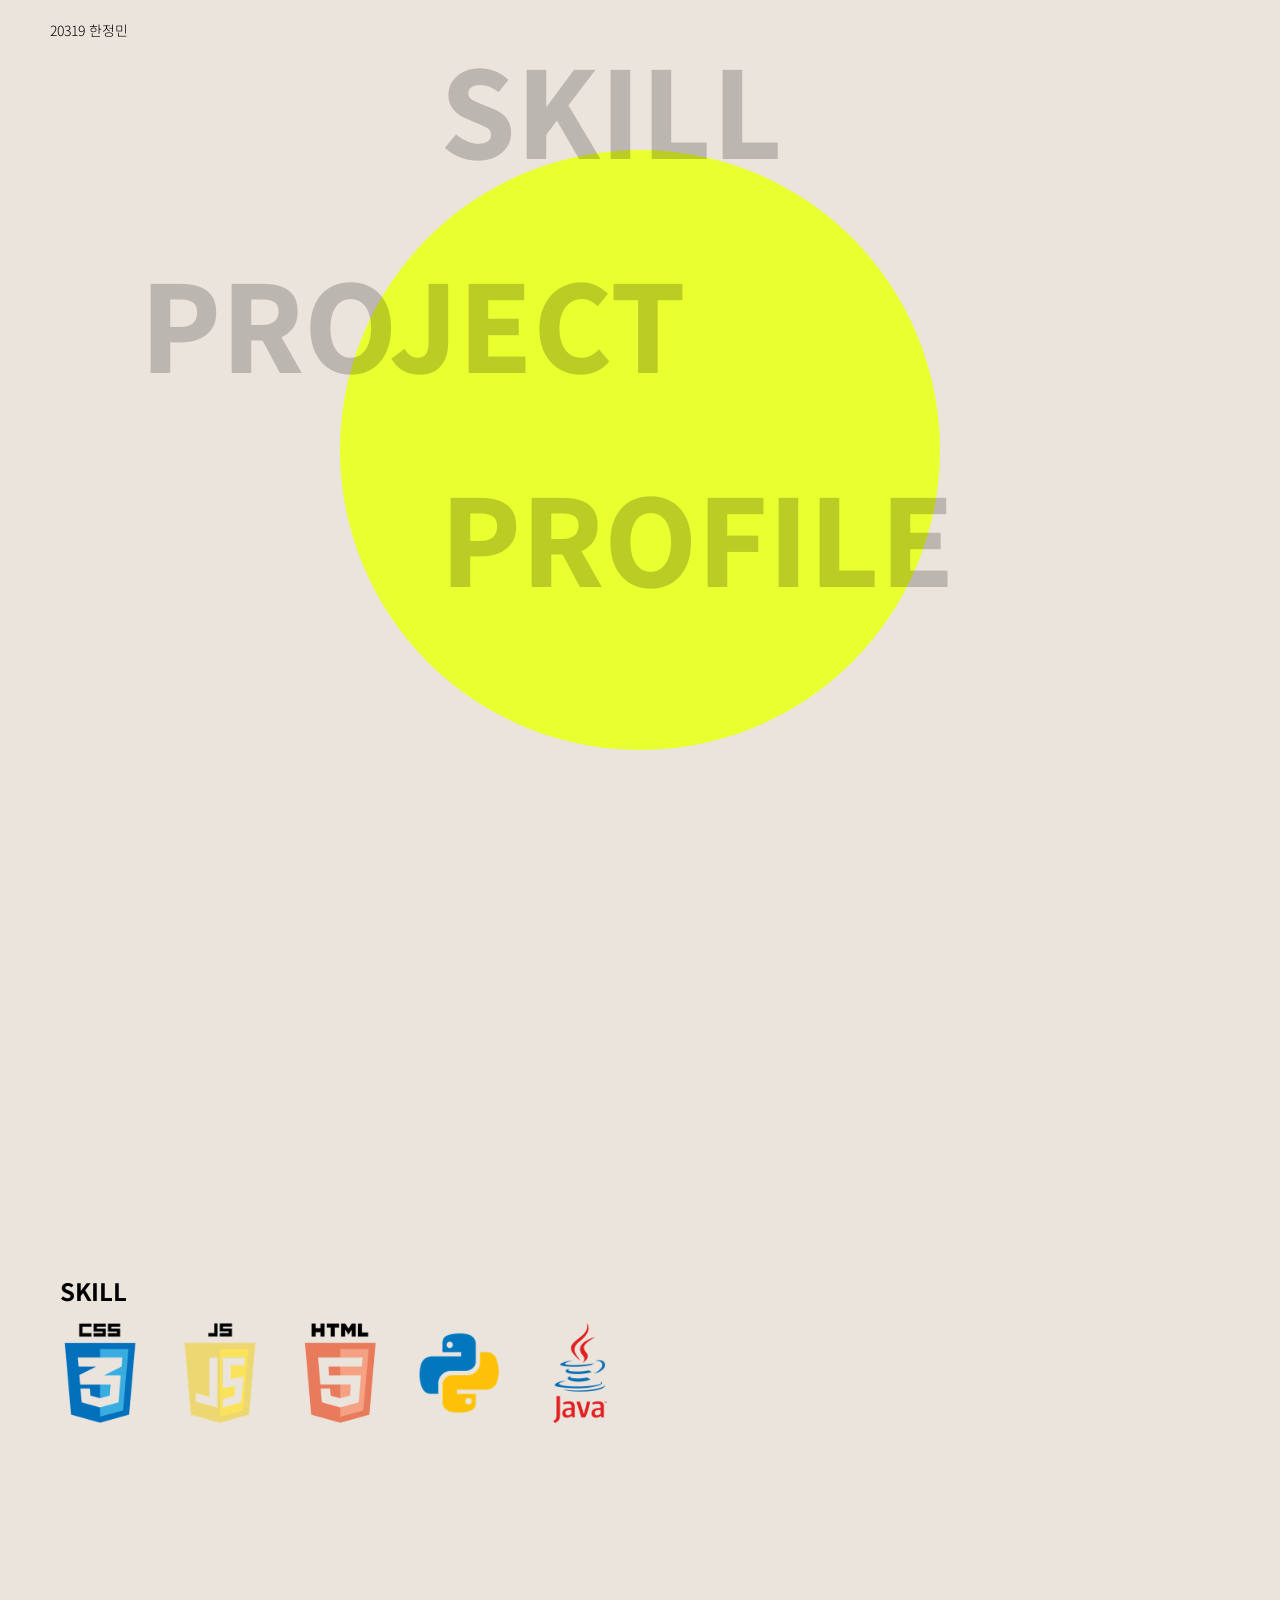
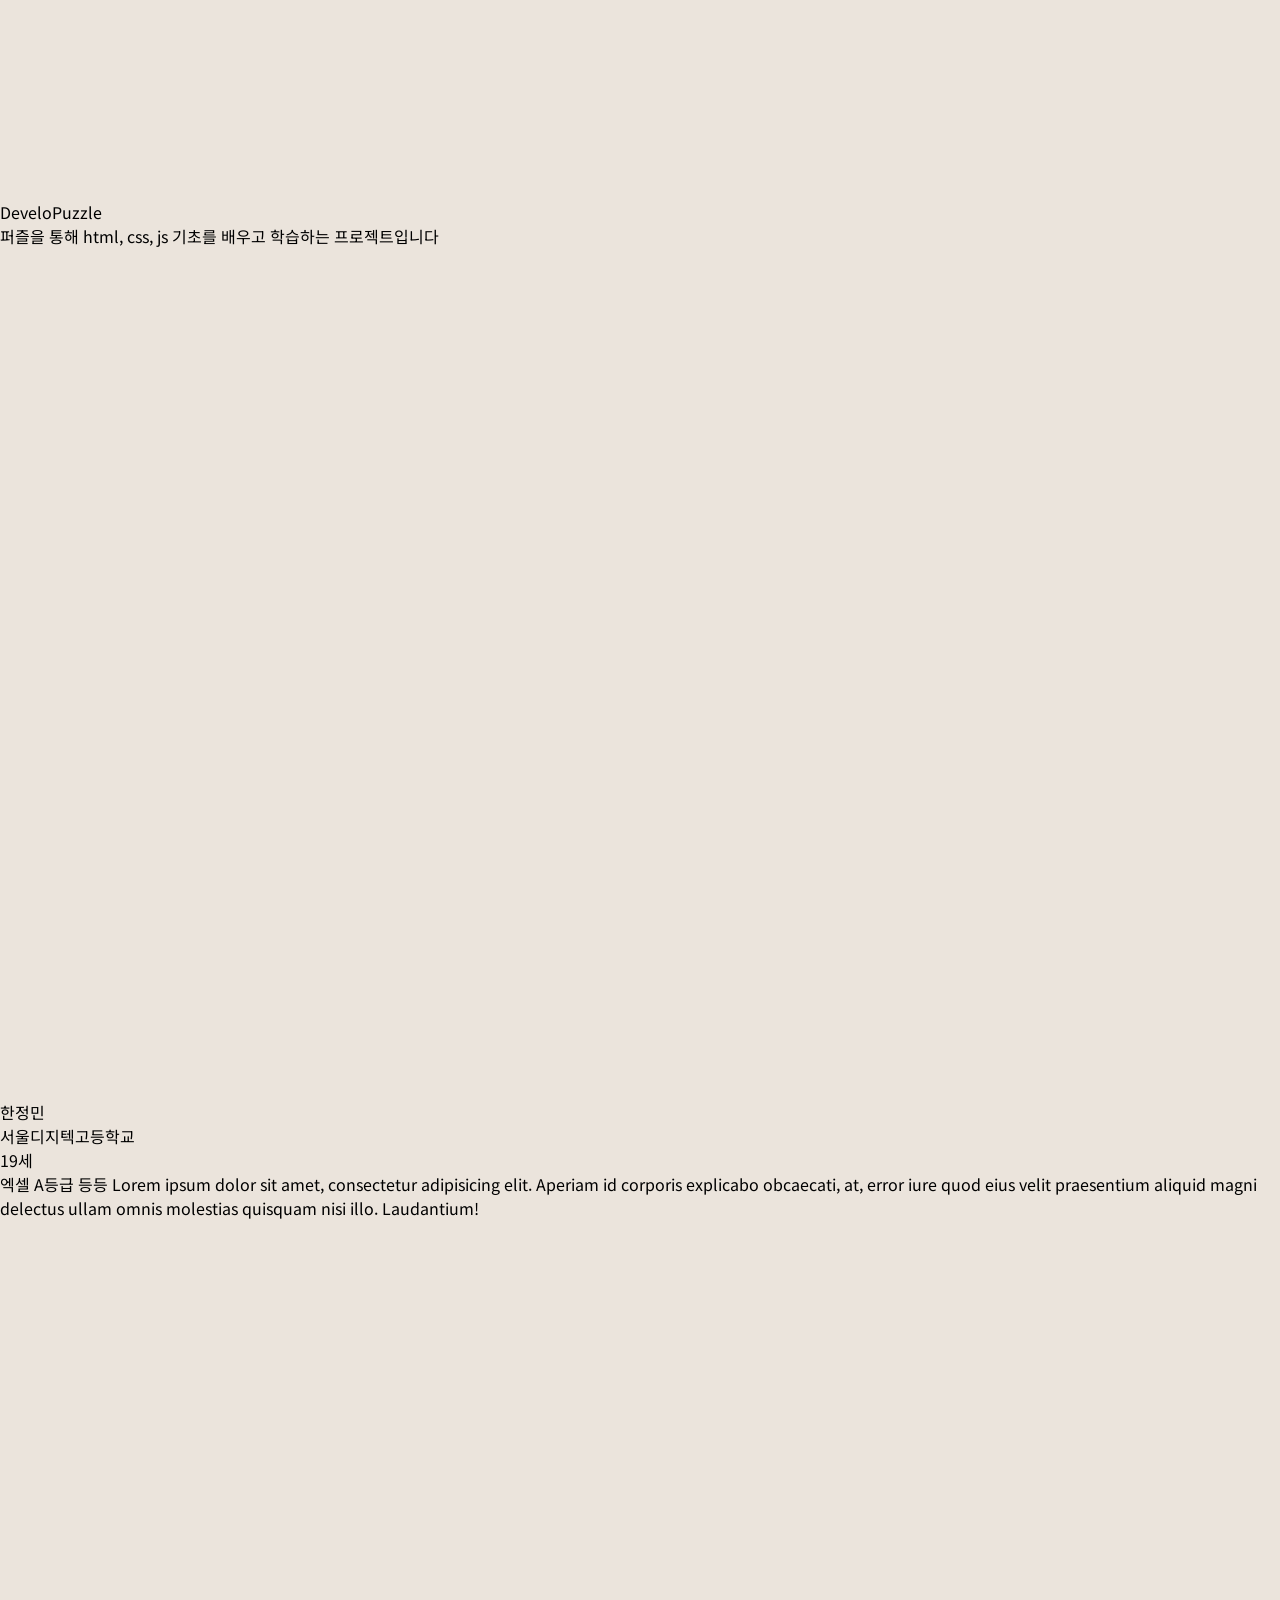
==== index.html @ 03fe5b4d "초반 업로딩" ====
<!DOCTYPE html>
<html lang="ko">

<head>
    <meta charset="UTF-8">
    <meta name="viewport" content="width=device-width, initial-scale=1.0">
    <title>포폴</title>
    <link rel="stylesheet" href="style.css">
</head>

<body>
    <header>
        <div class="align">
            <div class="logo">
                20319 한정민
            </div>
        </div>
    </header>

    <main>
        <section>
            <div class="about">
                <!-- <p>서울 디지텍고등학교 인공지능융합과</p> -->
            </div>

            <ul class="titles">
                <li>SKILL</li>
                <li>PROJECT</li>
                <li>PROFILE</li>
            </ul>

            <div class="main_circle">

            </div>
        </section>
        <section>
            <div class="skill_list">
                <h3 class="skill_title">SKILL</h3>
                <ul class="skill_img">
                    <li><img src="./images/Group 1.png" alt=""></li>
                    <li><img src="./images/Group 2.png" alt=""></li>
                    <li><img src="./images/Group 3.png" alt=""></li>
                    <li><img src="./images/Group 4.png" alt=""></li>
                    <li><img src="./images/Group 5.png" alt=""></li>
                </ul>
            </div>
        </section>
        <section>
            DeveloPuzzle 
            <br>퍼즐을 통해 html, css, js 기초를 배우고 학습하는 프로젝트입니다
        </section>
        <section>
            한정민
            <br>서울디지텍고등학교
            <br>19세
            <br>엑셀 A등급 등등
            Lorem ipsum dolor sit amet, consectetur adipisicing elit. Aperiam id corporis explicabo obcaecati, at, error iure quod eius velit praesentium aliquid magni delectus ullam omnis molestias quisquam nisi illo. Laudantium!
        </section>

    </main>


    <script src="script.js"></script>
</body>

</html>
---- style.css ----
@import url('https://fonts.googleapis.com/css2?family=Noto+Sans+KR:wght@100..900&display=swap');
*{
    margin: 0;
    padding: 0;

    font-family: "Noto Sans KR", sans-serif;
}
:root{
    --point-color: rgb(237, 255, 73);    
}

body{
    overflow-x: hidden;
}
main{
    height: 200vh;

}

header{
    position: fixed;
    top: 0;
    left: 0;
    width: 100%;
    height: 60px;
    display: flex;
    justify-content: center;
    align-items: center;
}
.align{
    width: calc(100% - 100px);
}
header .logo{
    font-weight: 300;
    font-size: 14px;
    cursor: pointer;
}


section:nth-child(1){
    width: calc(100% - 100px);
    height: 100vh;
    background-color: rgb(235, 228, 220);
    padding: 0 50px;
}
.titles{
    list-style: none;
    font-size: 120px;
    font-weight: 800;
    color: rgba(0, 0, 0, 0.2);
    
    position: fixed;
    right: 23%;
    top: 20px;
    display: flex;
    flex-direction: column;
    gap: 40px;
    z-index: 10;

    transition: .9s cubic-bezier(0.5, 0, 0, 1);
}
.titles li{
    cursor: pointer;
    transition: .3s;
    position: relative;

    transition: .5s cubic-bezier(0.5, 0, 0, 1);
}
.titles li:nth-child(2){
    right: 300px;
}
.titles.secondStart{
    right: 50px;
    font-size: 18px;
    gap: 5px;
}
.titles.secondStart li:nth-child(2){
    right: 0;
}
/* .titles li::after{
    content: "";
    width: 0%;
    height: 10px;
    background-color: black;
    display: inline-block;
    position: absolute;
    bottom: 0;
    left: 0;
    transition: .9s cubic-bezier(0.5, 0, 0, 1);
} */
/* .titles li:hover::after{
    width: 100%;
} */
.titles li:hover{
    color: black;
}
.main_circle{
    width: 600px;
    height: 600px;
    border-radius: 100%;
    background-color: rgb(234, 255, 47);
    /* border: 1px solid rgb(255, 191, 0); */
    position: relative;
    top: 50%;
    left: 50%;
    transform: translate(-50%, -50%);
    z-index: 0;
    transition: 1.5s cubic-bezier(0.5, 0, 0, 1);
}
.main_circle.active {
    animation: circle_active .9s cubic-bezier(0.5, 0, 0, 1) infinite;
}
@keyframes circle_active {
    0%{
        width: 500px;
        height: 500px;
    }
    50%{
        width: 600px;
        height: 600px;
    }
    100%{
        width: 500px;
        height: 500px;
    }
}



section:nth-child(2){
    width: 100%;
    height: 100vh;
    background-color: rgb(235, 228, 220);
}
.skill_list{
    margin: 0 0 0 50px;
    position: relative;
    display: flex;
    flex-direction: column;
    justify-content: center;
    height: 100%;
}
.skill_title{
    font-size: 24px;
    margin: 0 0 15px 10px;
}
.skill_img{
    display: flex;
    gap: 20px;
    list-style: none;
}
.skill_img li img{
    width: 100px;
}




section:nth-child(3){
    width: 100%;
    height: 100vh;
    background-color: rgb(235, 228, 220);
}



section:nth-child(4){
    width: 100%;
    height: 100vh;
    background-color: rgb(235, 228, 220);
}
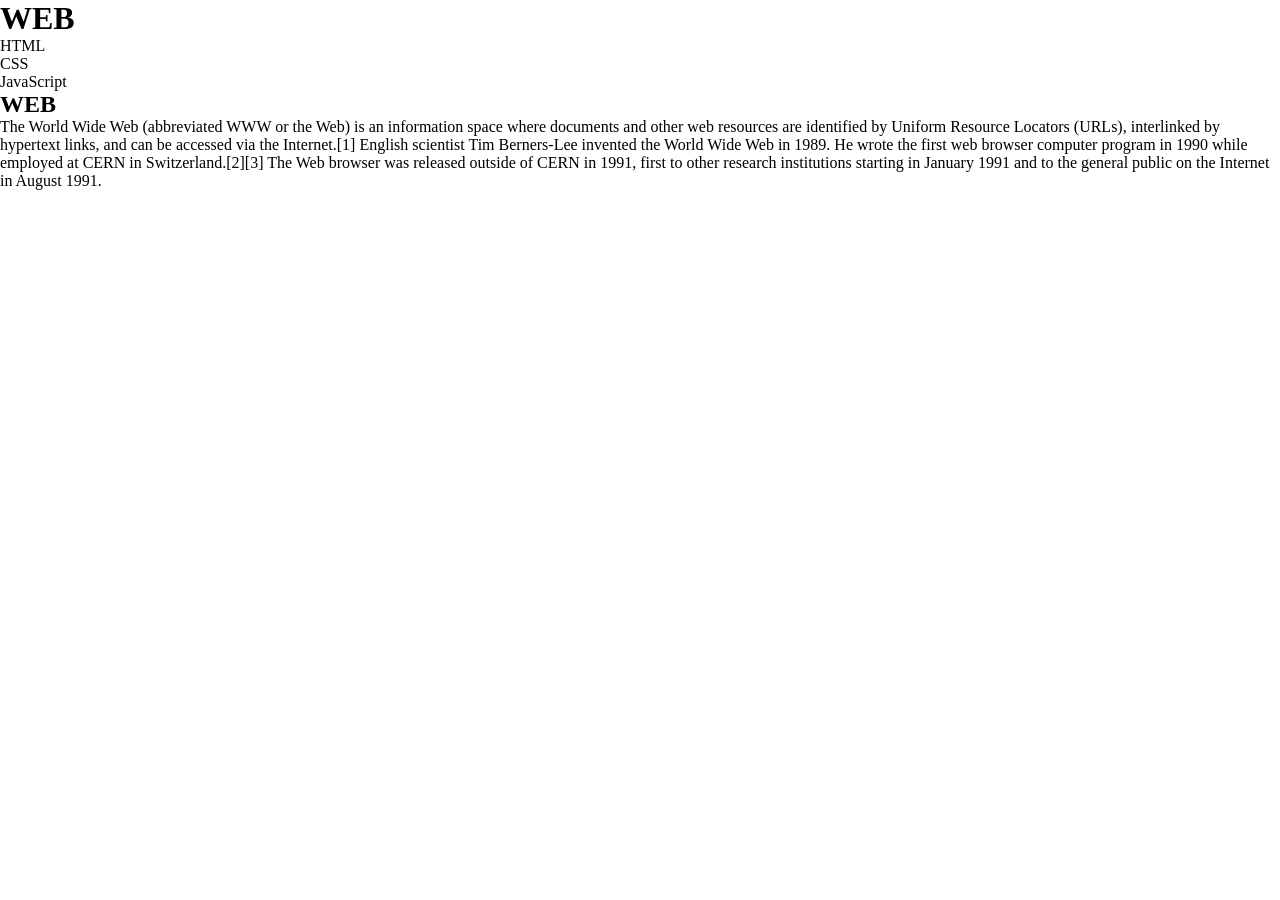
==== commit d4bcb6c3: "게시판" ====
--- a/index.html
+++ b/index.html
@@ -1,66 +1,21 @@
-<!DOCTYPE html>
-<html lang="ko">
-
-<head>
-    <meta charset="UTF-8">
-    <meta name="viewport" content="width=device-width, initial-scale=1.0">
-    <title>포폴</title>
-    <link rel="stylesheet" href="style.css">
-</head>
-
-<body>
-    <header>
-        <div class="align">
-            <div class="logo">
-                20319 한정민
-            </div>
-        </div>
-    </header>
-
-    <main>
-        <section>
-            <div class="about">
-                <!-- <p>서울 디지텍고등학교 인공지능융합과</p> -->
-            </div>
-
-            <ul class="titles">
-                <li>SKILL</li>
-                <li>PROJECT</li>
-                <li>PROFILE</li>
-            </ul>
-
-            <div class="main_circle">
-
-            </div>
-        </section>
-        <section>
-            <div class="skill_list">
-                <h3 class="skill_title">SKILL</h3>
-                <ul class="skill_img">
-                    <li><img src="./images/Group 1.png" alt=""></li>
-                    <li><img src="./images/Group 2.png" alt=""></li>
-                    <li><img src="./images/Group 3.png" alt=""></li>
-                    <li><img src="./images/Group 4.png" alt=""></li>
-                    <li><img src="./images/Group 5.png" alt=""></li>
-                </ul>
-            </div>
-        </section>
-        <section>
-            DeveloPuzzle 
-            <br>퍼즐을 통해 html, css, js 기초를 배우고 학습하는 프로젝트입니다
-        </section>
-        <section>
-            한정민
-            <br>서울디지텍고등학교
-            <br>19세
-            <br>엑셀 A등급 등등
-            Lorem ipsum dolor sit amet, consectetur adipisicing elit. Aperiam id corporis explicabo obcaecati, at, error iure quod eius velit praesentium aliquid magni delectus ullam omnis molestias quisquam nisi illo. Laudantium!
-        </section>
-
-    </main>
-
-
-    <script src="script.js"></script>
-</body>
-
-</html>+<!doctype html>
+<html>
+<head>
+  <title>WEB1 - Welcome</title>
+  <meta charset="utf-8">
+  <link rel="stylesheet" href="style.css">
+</head>
+<body>
+  <h1><a href="index.html">WEB</a></h1>
+  <ol>
+    <li><a href="1.html">HTML</a></li>
+    <li><a href="2.html">CSS</a></li>
+    <li><a href="3.html">JavaScript</a></li>
+  </ol>
+  <h2>WEB</h2>
+  <p>The World Wide Web (abbreviated WWW or the Web) is an information space where documents and other web resources are identified by Uniform Resource Locators (URLs), interlinked by hypertext links, and can be accessed via the Internet.[1] English scientist Tim Berners-Lee invented the World Wide Web in 1989. He wrote the first web browser computer program in 1990 while employed at CERN in Switzerland.[2][3] The Web browser was released outside of CERN in 1991, first to other research institutions starting in January 1991 and to the general public on the Internet in August 1991.
+  </p>
+
+
+</body>
+</html>
--- a/style.css
+++ b/style.css
@@ -1,172 +1,84 @@
 
-@import url('https://fonts.googleapis.com/css2?family=Noto+Sans+KR:wght@100..900&display=swap');
+
 *{
     margin: 0;
     padding: 0;
 
-    font-family: "Noto Sans KR", sans-serif;
-}
-:root{
-    --point-color: rgb(237, 255, 73);    
+    text-decoration: none;
+    color: black;
 }
 
-body{
-    overflow-x: hidden;
-}
 main{
-    height: 200vh;
-
-}
-
-header{
-    position: fixed;
-    top: 0;
-    left: 0;
-    width: 100%;
-    height: 60px;
-    display: flex;
-    justify-content: center;
-    align-items: center;
-}
-.align{
-    width: calc(100% - 100px);
-}
-header .logo{
-    font-weight: 300;
-    font-size: 14px;
-    cursor: pointer;
-}
-
-
-section:nth-child(1){
-    width: calc(100% - 100px);
-    height: 100vh;
-    background-color: rgb(235, 228, 220);
-    padding: 0 50px;
-}
-.titles{
-    list-style: none;
-    font-size: 120px;
-    font-weight: 800;
-    color: rgba(0, 0, 0, 0.2);
-    
-    position: fixed;
-    right: 23%;
-    top: 20px;
-    display: flex;
-    flex-direction: column;
-    gap: 40px;
-    z-index: 10;
-
-    transition: .9s cubic-bezier(0.5, 0, 0, 1);
-}
-.titles li{
-    cursor: pointer;
-    transition: .3s;
-    position: relative;
-
-    transition: .5s cubic-bezier(0.5, 0, 0, 1);
-}
-.titles li:nth-child(2){
-    right: 300px;
-}
-.titles.secondStart{
-    right: 50px;
-    font-size: 18px;
-    gap: 5px;
-}
-.titles.secondStart li:nth-child(2){
-    right: 0;
-}
-/* .titles li::after{
-    content: "";
-    width: 0%;
-    height: 10px;
-    background-color: black;
-    display: inline-block;
-    position: absolute;
-    bottom: 0;
-    left: 0;
-    transition: .9s cubic-bezier(0.5, 0, 0, 1);
-} */
-/* .titles li:hover::after{
-    width: 100%;
-} */
-.titles li:hover{
-    color: black;
-}
-.main_circle{
-    width: 600px;
-    height: 600px;
-    border-radius: 100%;
-    background-color: rgb(234, 255, 47);
-    /* border: 1px solid rgb(255, 191, 0); */
-    position: relative;
-    top: 50%;
-    left: 50%;
-    transform: translate(-50%, -50%);
-    z-index: 0;
-    transition: 1.5s cubic-bezier(0.5, 0, 0, 1);
-}
-.main_circle.active {
-    animation: circle_active .9s cubic-bezier(0.5, 0, 0, 1) infinite;
-}
-@keyframes circle_active {
-    0%{
-        width: 500px;
-        height: 500px;
-    }
-    50%{
-        width: 600px;
-        height: 600px;
-    }
-    100%{
-        width: 500px;
-        height: 500px;
-    }
-}
-
-
-
-section:nth-child(2){
     width: 100%;
     height: 100vh;
-    background-color: rgb(235, 228, 220);
+    background: #eeeeee;
 }
-.skill_list{
-    margin: 0 0 0 50px;
+.background{
+    padding: 0 0 0 10px;
+}
+.title{
+    width: 100%;
+    font-size: 40px;
+    text-align: center;
+    padding: 20px 0;
+    margin: 0px 0 20px 0;
+}
+.list{
+    list-style: none;
+    display: flex;
+    flex-wrap: wrap;   
+    gap: 15px;
+}
+.topBox{
+    width: 70%;
+    background-color: white;
+    border-radius: 10px;
+    padding: 30px 50px;
+    margin: 0 auto 30px auto;
+    box-shadow: 5px 5px 20px rgba(140, 140, 140, 0.1);
     position: relative;
+}
+.list li{
+    margin: 0 0 0 0 10px;
+    height: fit-content;
+    border-right: 1px solid #555;
+    padding: 0 15px 0 0;
+}
+.modify{
     display: flex;
-    flex-direction: column;
-    justify-content: center;
-    height: 100%;
+    align-items: center;
+    gap: 20px;
+    border: 1px solid #555;
+    width: fit-content;
+    padding: 5px 10px;
+    border-radius: 5px;
+
+    position: absolute;
+    right: 20px;
+    bottom: 20px;
 }
-.skill_title{
-    font-size: 24px;
-    margin: 0 0 15px 10px;
+.delete{
+    border: unset;
+    padding-top: 3px;
+    font-size: 14px;
+    display: flex;
+    align-items: center;
+    cursor: pointer;
+    background-color: transparent;
 }
-.skill_img{
-    display: flex;
-    gap: 20px;
-    list-style: none;
+.modify a{
+    font-size: 14px;
 }
-.skill_img li img{
-    width: 100px;
-}
+.descrip{
+    width: 70%;
+    padding: 30px 50px;
+    background-color: white;
+    border-radius: 10px;
+    box-shadow: 5px 5px 20px rgba(140, 140, 140, 0.1);
+    margin: 0 auto;
 
-
-
-
-section:nth-child(3){
-    width: 100%;
-    height: 100vh;
-    background-color: rgb(235, 228, 220);
-}
-
-
-
-section:nth-child(4){
-    width: 100%;
-    height: 100vh;
-    background-color: rgb(235, 228, 220);
+    /* position: absolute;
+    bottom: 100px;
+    left: 50%;
+    transform: translate(-50%, 0); */
 }
